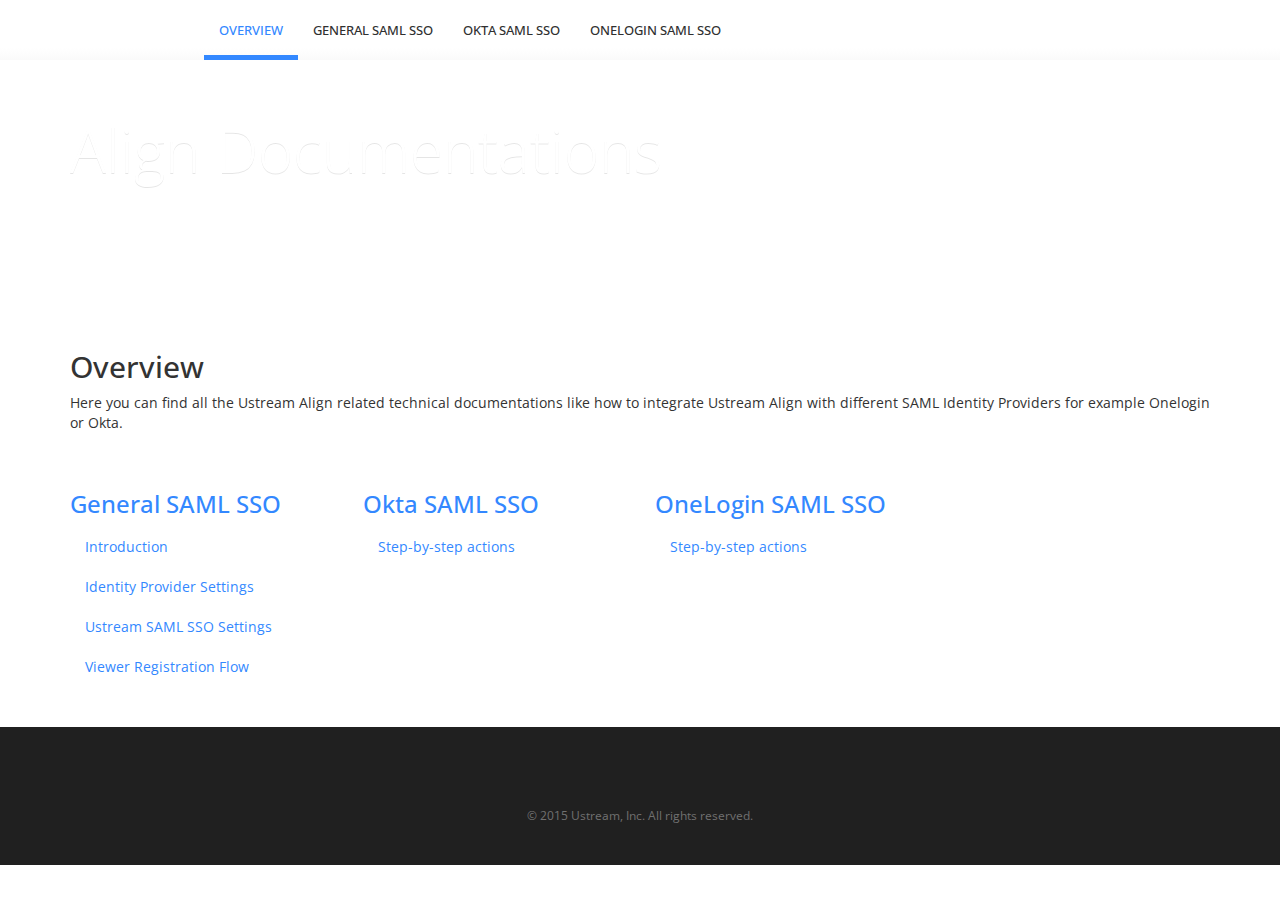
==== index.html @ 25894f73 "index page" ====
<!doctype html>
<html>
<head>
	<title>Overview - Ustream Align Documentations</title>
	<link rel="shortcut icon" href="http://static-cdn1.ustream.tv/images/favicon.ico" />
	<meta charset="utf-8">
	<link href='http://fonts.googleapis.com/css?family=Open+Sans:400,600,700,300' rel='stylesheet' type='text/css'>
	<link rel="stylesheet" href="css/bootstrap.css" title="" type="text/css" media="screen">
	<link rel="stylesheet" href="css/bootstrap-theme.css" title="" type="text/css" media="screen">
	<link rel="stylesheet" href="css/bootstrap-docs.css" title="" type="text/css" media="screen">
	<link rel="stylesheet" href="css/apidocs.css" title="" type="text/css" media="screen">
</head>
<body data-spy="scroll" data-target=".bs-docs-sidebar">
<header class="navbar navbar-static-top bs-docs-nav" id="top" role="banner">
  <div class="container bs-docs-container">
    <div class="navbar-header">
          <a href="index.html" class="navbar-brand">Ustream</a>

      <button class="navbar-toggle" type="button" data-toggle="collapse" data-target=".bs-navbar-collapse">
        <span class="sr-only">Toggle navigation</span>
        <span class="icon-bar"></span>
        <span class="icon-bar"></span>
        <span class="icon-bar"></span>
      </button>
    </div>
			<nav class="collapse navbar-collapse bs-navbar-collapse" role="navigation">
				<ul class="nav navbar-nav">
					<li class="active"><a href="index.html">Overview</a></li>
					<li><a href="general.html">General SAML SSO</a></li>
					<li><a href="okta.html">Okta SAML SSO</a></li>
					<li><a href="onelogin.html">OneLogin SAML SSO</a></li>
				</ul>
			</nav>
  </div>
</header>
<div class="bs-docs-header" id="content">
      <div class="container">
        <h1>Align Documentations</h1>
      </div>
</div>
<div class="container" id="content-body">
	<div class="row">
		<div class="col-md-12">
			<h2>Overview</h2>
			<p>Here you can find all the Ustream Align related technical documentations like how to integrate Ustream Align with different SAML Identity Providers for example Onelogin or Okta.</p>
		</div>
	</div>
	<div class="row">
		<div class="col-md-3">
		<h3><a href="general.html">General SAML SSO</a></h3>
		<ul class="nav">
			<li>
				<a href="general.html#introduction">Introduction</a>
			</li>
			<li>
				<a href="general.html#identity_provider_settings">Identity Provider Settings</a>
			</li>
			<li>
				<a href="general.html#ustream_saml_sso_settings">Ustream SAML SSO Settings</a>
			</li>
			<li>
				<a href="general.html#viewer_registration_flow">Viewer Registration Flow</a>
			</li>
		</ul>
		</div>
		<div class="col-md-3">
		<h3><a href="okta.html">Okta SAML SSO</a></h3>
		<ul class="nav">
			<li>
				<a href="okta.html#step-by-step_actions">Step-by-step actions</a>
			</li>
		</ul>
		</div>

		<div class="col-md-3">
			<h3><a href="onelogin.html">OneLogin SAML SSO</a></h3>
			<ul class="nav">
				<li>
				<a href="onelogin.html#step-by-step_actions">Step-by-step actions</a>
			</li>
			</ul>
		</div>
	</div>
</div>
<footer>
	<p class="footer-tagline">USTREAM You're on!</p>
	<p class="footer-copy">© 2015 Ustream, Inc. All rights reserved.</p>
</footer>
	<script type="text/javascript" src="http://code.jquery.com/jquery-2.1.0.min.js"></script>
	<script type="text/javascript" src="js/bootstrap.js"></script>
    <script>
      (function(i,s,o,g,r,a,m){i['GoogleAnalyticsObject']=r;i[r]=i[r]||function(){
      (i[r].q=i[r].q||[]).push(arguments)},i[r].l=1*new Date();a=s.createElement(o),
      m=s.getElementsByTagName(o)[0];a.async=1;a.src=g;m.parentNode.insertBefore(a,m)
      })(window,document,'script','//www.google-analytics.com/analytics.js','ga');

      ga('create', 'UA-1359697-47', 'auto');
      ga('send', 'pageview');

    </script>
</body>
</html>
---- css/apidocs.css ----
html, body {
	font-family: "Open Sans", Helvetica, Arial, sans-serif;
}
header {
	min-height: 60px;
	background-color: #fff;
	background-image:         linear-gradient(top, #fff 80%, #fafafa 100%);
	background-image:        -webkit-gradient(linear, left top, left bottom, color-stop(80%, #fff), color-stop(100%, #fafafa));
	background-image:     -ms-linear-gradient(top, #fff 80%, #fafafa 100%);
	background-image:    -moz-linear-gradient(top, #fff 80%, #fafafa 100%);
	background-image: -webkit-linear-gradient(top, #fff 80%, #fafafa 100%);
	filter: progid:DXImageTransform.Microsoft.gradient( startColorstr='#ffffff', endColorstr='#fafafa',GradientType=0 );
}


header .container .navbar-header {
	margin-left: 15px;
}

.bs-docs-header h1, .bs-docs-header p {
	margin-right: 0;
}

.bs-docs-nav .navbar-brand {
	text-indent: -999px;
	background: url(https://ustvstaticcdn2-a.akamaihd.net/static/v6/images/logo.png);
	display: inline-block;
	width: 124px;
	height: 24px;
	padding: 0;
	margin-top: 18px;
	margin-right: 10px;
}

.bs-docs-nav .navbar-brand + span {
	line-height: 58px;
	display: block;
	heightheight: 60px;
	width: 520px;
	/* margin-left: -40px; */
	font-weight: 300;
	font-size: 31px;
	color: #3388ff;
}

.navbar-nav > li > a {
	padding-top: 0;
	padding-bottom: 0;
	line-height: 60px;
	height: 60px;
	font-weight: 600;
	font-size: 13px;
	text-transform: uppercase;
}

.bs-docs-nav .navbar-nav>li>a {
	color: #303030;
}

.bs-docs-nav .navbar-nav>.active>a {
	color: #3388ff;
	border-bottom: 5px solid #3388ff;
	background-color: transparent;
}

.bs-docs-nav .navbar-nav>li>a:hover,
.bs-docs-nav .navbar-nav>li.active>a:hover {
	color: #3388ff;
	background-color: transparent;
}

.bs-docs-sidebar .nav>.active>a, .bs-docs-sidebar .nav>.active:hover>a, .bs-docs-sidebar .nav>.active:focus>a {
	font-weight: 400;
}

#content-body .nav > li > a:hover, #content-body .nav > li > a:focus {
	background: none;
	text-decoration: underline;
}

.bs-docs-header {
	background: url(http://static-cdn2.ustream.tv/static/v6/images/static/webinarlp-heading:13926332991.jpg);
}

.bs-docs-header h1 {
	font-weight: 300;
}

h3 + table td:first-child,
h3 + p + table td:first-child,
h4 + table td:first-child,
h4 + p + table td:first-child {
	background: #f0f0f0;
}

th {
	font-size: smaller;
	text-transform: uppercase;
}

h3 + table {
	border-bottom: 1px solid rgb(221,221,221);
}

h2, h3, h4, h5 {
	margin-top: 2em;
}

pre, table.table {
	margin-bottom: 2em;
}

td > table.table {
	margin-bottom: 0;
}

h5 {
	font-weight: 600;
}

ul.bs-docs-sidenav > li {
	white-space: nowrap;
}

footer {
	background: #202020;
	overflow: hidden;
	margin-top: 40px
}

.footer-tagline {
	background: url(http://ustvstaticcdn2-a.akamaihd.net/static/v6/images/superfooter.png) no-repeat center top;
	text-indent: -9999px;
	margin-top: 40px;
	height: 30px;
}

.footer-copy {
	color: #707070;
	text-align: center;
	font-size: 12px;
	margin-bottom: 40px;
}

td.verb {
	width: 1%;
	font-weight: bold;
}
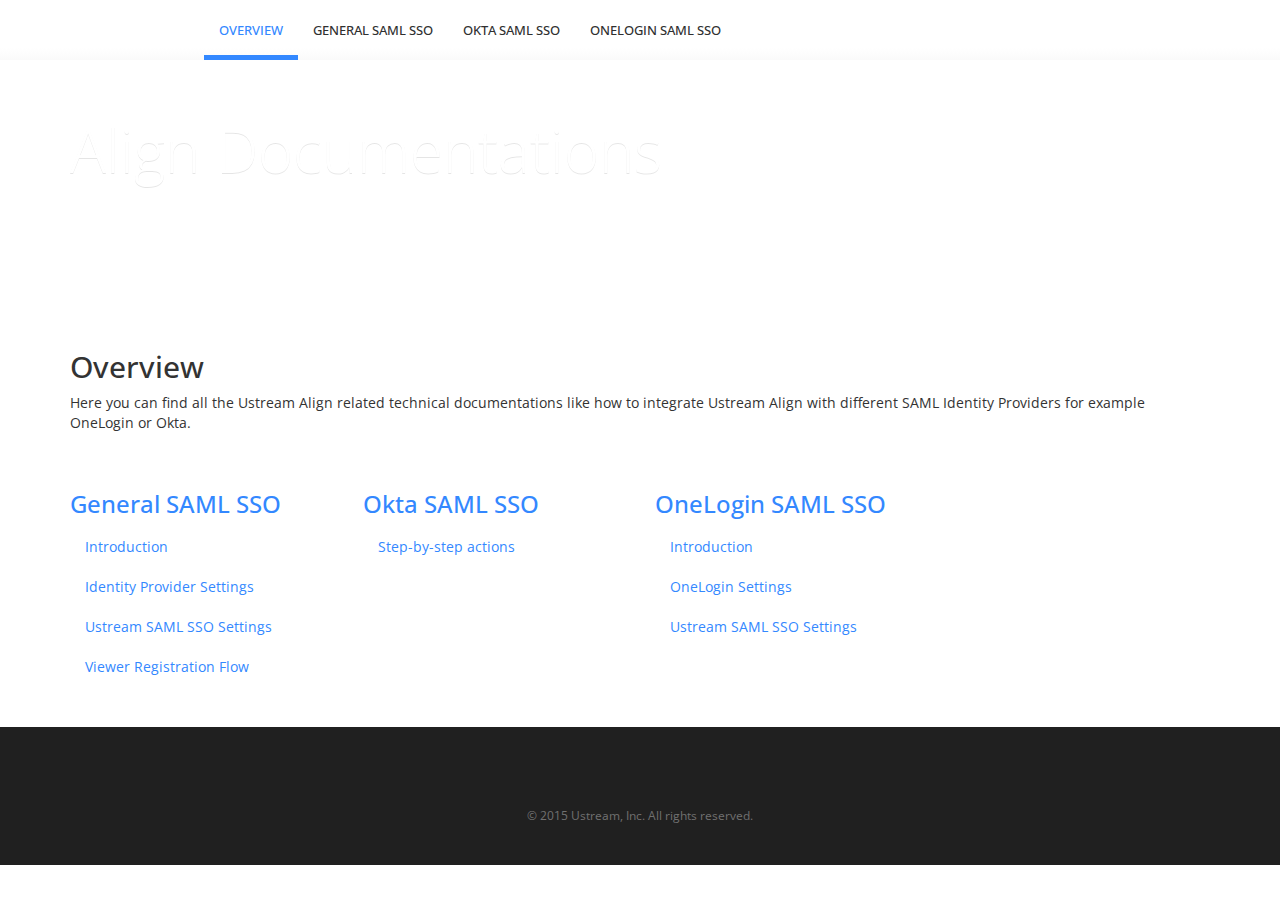
==== commit 8b351cae: "Initial Onelogin documentation page + images" ====
--- a/index.html
+++ b/index.html
@@ -42,7 +42,7 @@
 	<div class="row">
 		<div class="col-md-12">
 			<h2>Overview</h2>
-			<p>Here you can find all the Ustream Align related technical documentations like how to integrate Ustream Align with different SAML Identity Providers for example Onelogin or Okta.</p>
+			<p>Here you can find all the Ustream Align related technical documentations like how to integrate Ustream Align with different SAML Identity Providers for example OneLogin or Okta.</p>
 		</div>
 	</div>
 	<div class="row">
@@ -76,7 +76,9 @@
 			<h3><a href="onelogin.html">OneLogin SAML SSO</a></h3>
 			<ul class="nav">
 				<li>
-				<a href="onelogin.html#step-by-step_actions">Step-by-step actions</a>
+				<a href="onelogin.html#introduction">Introduction</a>
+				<a href="onelogin.html#onelogin_settings">OneLogin Settings</a>
+				<a href="onelogin.html#ustream_saml_sso_settings">Ustream SAML SSO Settings</a>
 			</li>
 			</ul>
 		</div>
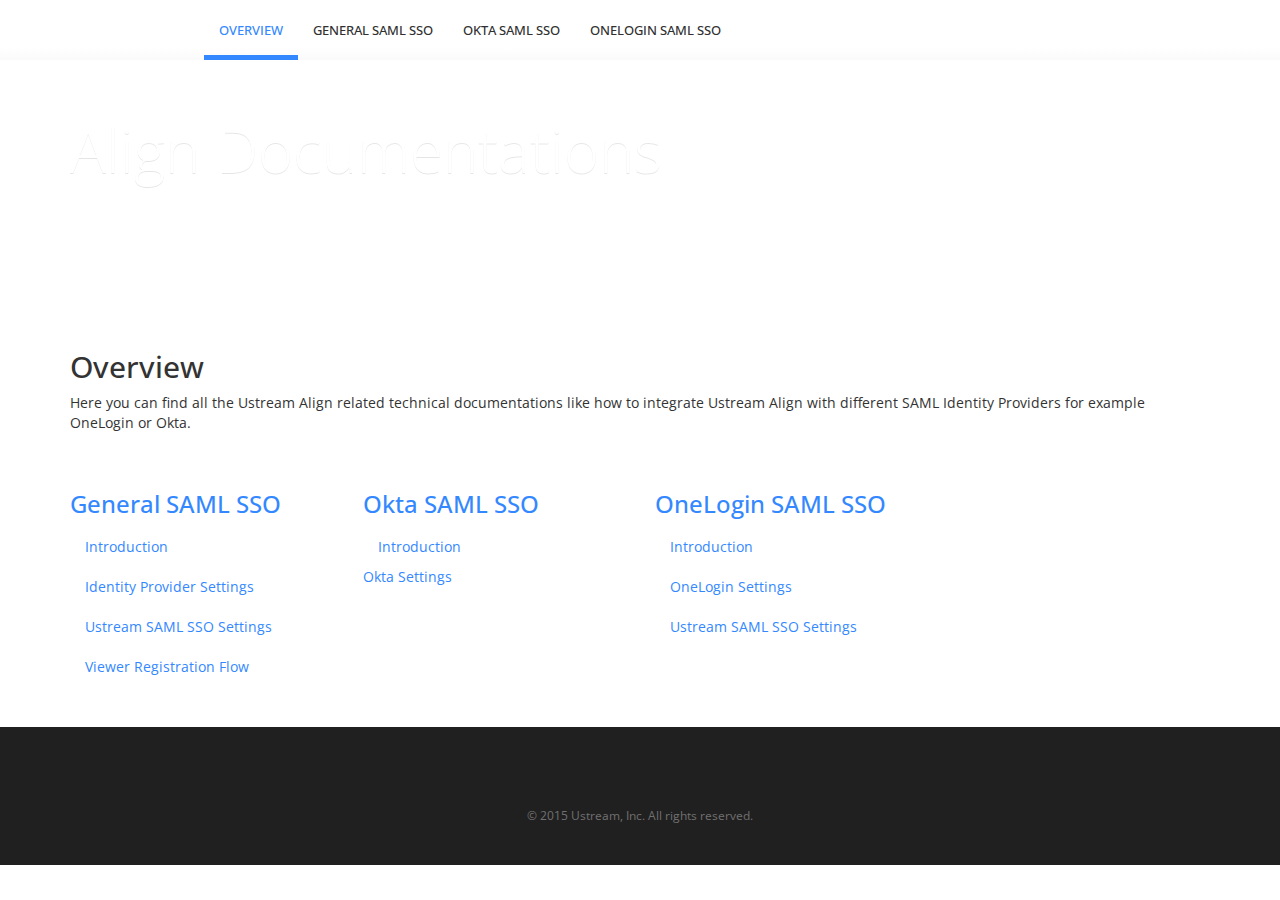
==== commit 256fdbd0: "Index page navigation links update" ====
--- a/index.html
+++ b/index.html
@@ -67,7 +67,8 @@
 		<h3><a href="okta.html">Okta SAML SSO</a></h3>
 		<ul class="nav">
 			<li>
-				<a href="okta.html#step-by-step_actions">Step-by-step actions</a>
+				<a href="okta.html#introduction">Introduction</a></li>
+				<a href="okta.html#okta_settings">Okta Settings</a>
 			</li>
 		</ul>
 		</div>
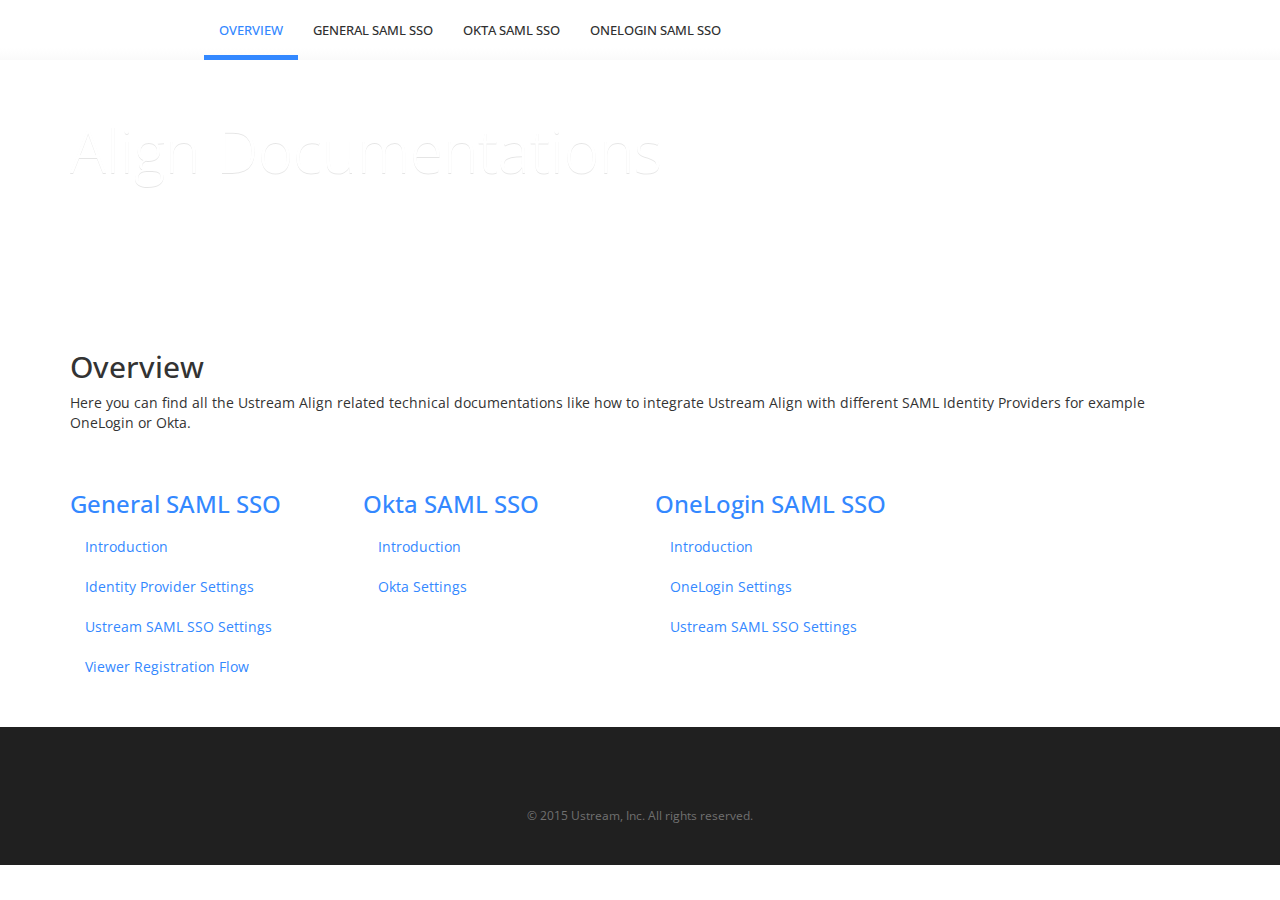
==== commit 23b297af: "Typo fix" ====
--- a/index.html
+++ b/index.html
@@ -67,7 +67,7 @@
 		<h3><a href="okta.html">Okta SAML SSO</a></h3>
 		<ul class="nav">
 			<li>
-				<a href="okta.html#introduction">Introduction</a></li>
+				<a href="okta.html#introduction">Introduction</a>
 				<a href="okta.html#okta_settings">Okta Settings</a>
 			</li>
 		</ul>
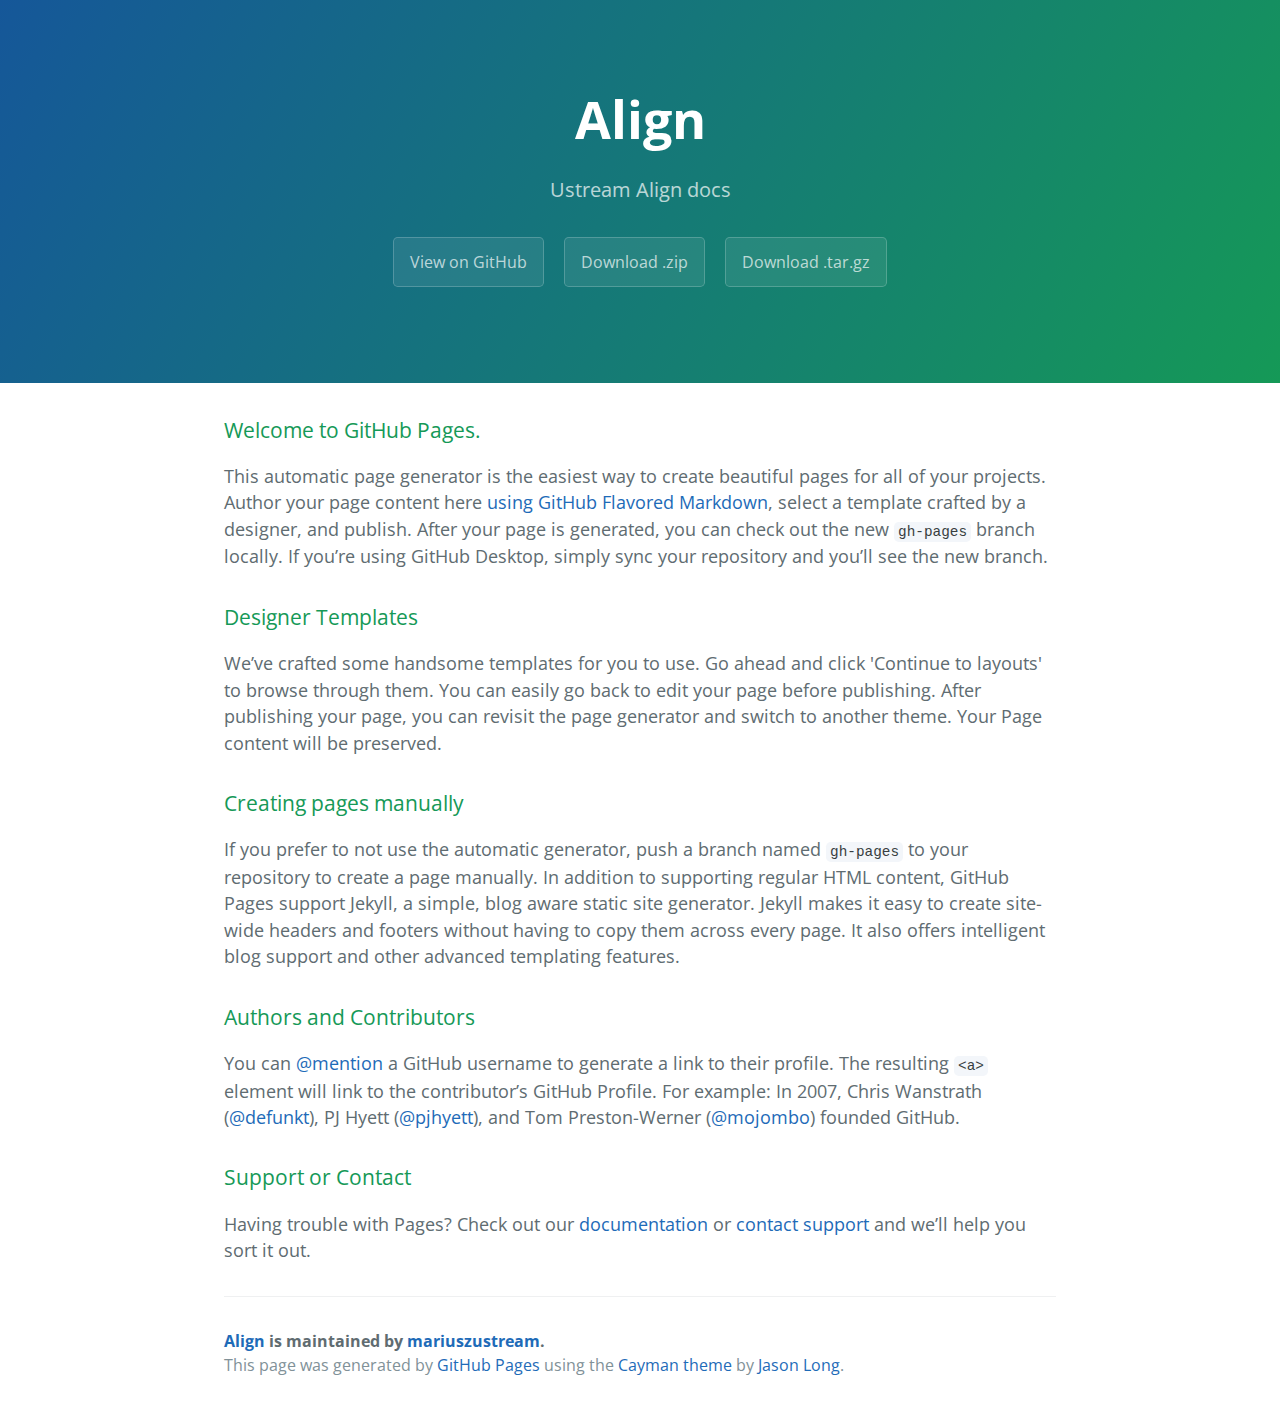
==== commit ca8f118f: "Create gh-pages branch via GitHub" ====
--- a/index.html
+++ b/index.html
@@ -1,106 +1,57 @@
-<!doctype html>
-<html>
-<head>
-	<title>Overview - Ustream Align Documentations</title>
-	<link rel="shortcut icon" href="http://static-cdn1.ustream.tv/images/favicon.ico" />
-	<meta charset="utf-8">
-	<link href='http://fonts.googleapis.com/css?family=Open+Sans:400,600,700,300' rel='stylesheet' type='text/css'>
-	<link rel="stylesheet" href="css/bootstrap.css" title="" type="text/css" media="screen">
-	<link rel="stylesheet" href="css/bootstrap-theme.css" title="" type="text/css" media="screen">
-	<link rel="stylesheet" href="css/bootstrap-docs.css" title="" type="text/css" media="screen">
-	<link rel="stylesheet" href="css/apidocs.css" title="" type="text/css" media="screen">
-</head>
-<body data-spy="scroll" data-target=".bs-docs-sidebar">
-<header class="navbar navbar-static-top bs-docs-nav" id="top" role="banner">
-  <div class="container bs-docs-container">
-    <div class="navbar-header">
-          <a href="index.html" class="navbar-brand">Ustream</a>
+<!DOCTYPE html>
+<html lang="en-us">
+  <head>
+    <meta charset="UTF-8">
+    <title>Align by mariuszustream</title>
+    <meta name="viewport" content="width=device-width, initial-scale=1">
+    <link rel="stylesheet" type="text/css" href="stylesheets/normalize.css" media="screen">
+    <link href='https://fonts.googleapis.com/css?family=Open+Sans:400,700' rel='stylesheet' type='text/css'>
+    <link rel="stylesheet" type="text/css" href="stylesheets/stylesheet.css" media="screen">
+    <link rel="stylesheet" type="text/css" href="stylesheets/github-light.css" media="screen">
+  </head>
+  <body>
+    <section class="page-header">
+      <h1 class="project-name">Align</h1>
+      <h2 class="project-tagline">Ustream Align docs</h2>
+      <a href="https://github.com/mariuszustream/align" class="btn">View on GitHub</a>
+      <a href="https://github.com/mariuszustream/align/zipball/master" class="btn">Download .zip</a>
+      <a href="https://github.com/mariuszustream/align/tarball/master" class="btn">Download .tar.gz</a>
+    </section>
 
-      <button class="navbar-toggle" type="button" data-toggle="collapse" data-target=".bs-navbar-collapse">
-        <span class="sr-only">Toggle navigation</span>
-        <span class="icon-bar"></span>
-        <span class="icon-bar"></span>
-        <span class="icon-bar"></span>
-      </button>
-    </div>
-			<nav class="collapse navbar-collapse bs-navbar-collapse" role="navigation">
-				<ul class="nav navbar-nav">
-					<li class="active"><a href="index.html">Overview</a></li>
-					<li><a href="general.html">General SAML SSO</a></li>
-					<li><a href="okta.html">Okta SAML SSO</a></li>
-					<li><a href="onelogin.html">OneLogin SAML SSO</a></li>
-				</ul>
-			</nav>
-  </div>
-</header>
-<div class="bs-docs-header" id="content">
-      <div class="container">
-        <h1>Align Documentations</h1>
-      </div>
-</div>
-<div class="container" id="content-body">
-	<div class="row">
-		<div class="col-md-12">
-			<h2>Overview</h2>
-			<p>Here you can find all the Ustream Align related technical documentations like how to integrate Ustream Align with different SAML Identity Providers for example OneLogin or Okta.</p>
-		</div>
-	</div>
-	<div class="row">
-		<div class="col-md-3">
-		<h3><a href="general.html">General SAML SSO</a></h3>
-		<ul class="nav">
-			<li>
-				<a href="general.html#introduction">Introduction</a>
-			</li>
-			<li>
-				<a href="general.html#identity_provider_settings">Identity Provider Settings</a>
-			</li>
-			<li>
-				<a href="general.html#ustream_saml_sso_settings">Ustream SAML SSO Settings</a>
-			</li>
-			<li>
-				<a href="general.html#viewer_registration_flow">Viewer Registration Flow</a>
-			</li>
-		</ul>
-		</div>
-		<div class="col-md-3">
-		<h3><a href="okta.html">Okta SAML SSO</a></h3>
-		<ul class="nav">
-			<li>
-				<a href="okta.html#introduction">Introduction</a>
-				<a href="okta.html#okta_settings">Okta Settings</a>
-			</li>
-		</ul>
-		</div>
+    <section class="main-content">
+      <h3>
+<a id="welcome-to-github-pages" class="anchor" href="#welcome-to-github-pages" aria-hidden="true"><span class="octicon octicon-link"></span></a>Welcome to GitHub Pages.</h3>
 
-		<div class="col-md-3">
-			<h3><a href="onelogin.html">OneLogin SAML SSO</a></h3>
-			<ul class="nav">
-				<li>
-				<a href="onelogin.html#introduction">Introduction</a>
-				<a href="onelogin.html#onelogin_settings">OneLogin Settings</a>
-				<a href="onelogin.html#ustream_saml_sso_settings">Ustream SAML SSO Settings</a>
-			</li>
-			</ul>
-		</div>
-	</div>
-</div>
-<footer>
-	<p class="footer-tagline">USTREAM You're on!</p>
-	<p class="footer-copy">© 2015 Ustream, Inc. All rights reserved.</p>
-</footer>
-	<script type="text/javascript" src="http://code.jquery.com/jquery-2.1.0.min.js"></script>
-	<script type="text/javascript" src="js/bootstrap.js"></script>
-    <script>
-      (function(i,s,o,g,r,a,m){i['GoogleAnalyticsObject']=r;i[r]=i[r]||function(){
-      (i[r].q=i[r].q||[]).push(arguments)},i[r].l=1*new Date();a=s.createElement(o),
-      m=s.getElementsByTagName(o)[0];a.async=1;a.src=g;m.parentNode.insertBefore(a,m)
-      })(window,document,'script','//www.google-analytics.com/analytics.js','ga');
+<p>This automatic page generator is the easiest way to create beautiful pages for all of your projects. Author your page content here <a href="https://guides.github.com/features/mastering-markdown/">using GitHub Flavored Markdown</a>, select a template crafted by a designer, and publish. After your page is generated, you can check out the new <code>gh-pages</code> branch locally. If you’re using GitHub Desktop, simply sync your repository and you’ll see the new branch.</p>
 
-      ga('create', 'UA-1359697-47', 'auto');
-      ga('send', 'pageview');
+<h3>
+<a id="designer-templates" class="anchor" href="#designer-templates" aria-hidden="true"><span class="octicon octicon-link"></span></a>Designer Templates</h3>
 
-    </script>
-</body>
+<p>We’ve crafted some handsome templates for you to use. Go ahead and click 'Continue to layouts' to browse through them. You can easily go back to edit your page before publishing. After publishing your page, you can revisit the page generator and switch to another theme. Your Page content will be preserved.</p>
+
+<h3>
+<a id="creating-pages-manually" class="anchor" href="#creating-pages-manually" aria-hidden="true"><span class="octicon octicon-link"></span></a>Creating pages manually</h3>
+
+<p>If you prefer to not use the automatic generator, push a branch named <code>gh-pages</code> to your repository to create a page manually. In addition to supporting regular HTML content, GitHub Pages support Jekyll, a simple, blog aware static site generator. Jekyll makes it easy to create site-wide headers and footers without having to copy them across every page. It also offers intelligent blog support and other advanced templating features.</p>
+
+<h3>
+<a id="authors-and-contributors" class="anchor" href="#authors-and-contributors" aria-hidden="true"><span class="octicon octicon-link"></span></a>Authors and Contributors</h3>
+
+<p>You can <a href="https://github.com/blog/821" class="user-mention">@mention</a> a GitHub username to generate a link to their profile. The resulting <code>&lt;a&gt;</code> element will link to the contributor’s GitHub Profile. For example: In 2007, Chris Wanstrath (<a href="https://github.com/defunkt" class="user-mention">@defunkt</a>), PJ Hyett (<a href="https://github.com/pjhyett" class="user-mention">@pjhyett</a>), and Tom Preston-Werner (<a href="https://github.com/mojombo" class="user-mention">@mojombo</a>) founded GitHub.</p>
+
+<h3>
+<a id="support-or-contact" class="anchor" href="#support-or-contact" aria-hidden="true"><span class="octicon octicon-link"></span></a>Support or Contact</h3>
+
+<p>Having trouble with Pages? Check out our <a href="https://help.github.com/pages">documentation</a> or <a href="https://github.com/contact">contact support</a> and we’ll help you sort it out.</p>
+
+      <footer class="site-footer">
+        <span class="site-footer-owner"><a href="https://github.com/mariuszustream/align">Align</a> is maintained by <a href="https://github.com/mariuszustream">mariuszustream</a>.</span>
+
+        <span class="site-footer-credits">This page was generated by <a href="https://pages.github.com">GitHub Pages</a> using the <a href="https://github.com/jasonlong/cayman-theme">Cayman theme</a> by <a href="https://twitter.com/jasonlong">Jason Long</a>.</span>
+      </footer>
+
+    </section>
+
+  
+  </body>
 </html>
-
--- a/stylesheets/stylesheet.css
+++ b/stylesheets/stylesheet.css
@@ -0,0 +1,245 @@
+* {
+  box-sizing: border-box; }
+
+body {
+  padding: 0;
+  margin: 0;
+  font-family: "Open Sans", "Helvetica Neue", Helvetica, Arial, sans-serif;
+  font-size: 16px;
+  line-height: 1.5;
+  color: #606c71; }
+
+a {
+  color: #1e6bb8;
+  text-decoration: none; }
+  a:hover {
+    text-decoration: underline; }
+
+.btn {
+  display: inline-block;
+  margin-bottom: 1rem;
+  color: rgba(255, 255, 255, 0.7);
+  background-color: rgba(255, 255, 255, 0.08);
+  border-color: rgba(255, 255, 255, 0.2);
+  border-style: solid;
+  border-width: 1px;
+  border-radius: 0.3rem;
+  transition: color 0.2s, background-color 0.2s, border-color 0.2s; }
+  .btn + .btn {
+    margin-left: 1rem; }
+
+.btn:hover {
+  color: rgba(255, 255, 255, 0.8);
+  text-decoration: none;
+  background-color: rgba(255, 255, 255, 0.2);
+  border-color: rgba(255, 255, 255, 0.3); }
+
+@media screen and (min-width: 64em) {
+  .btn {
+    padding: 0.75rem 1rem; } }
+
+@media screen and (min-width: 42em) and (max-width: 64em) {
+  .btn {
+    padding: 0.6rem 0.9rem;
+    font-size: 0.9rem; } }
+
+@media screen and (max-width: 42em) {
+  .btn {
+    display: block;
+    width: 100%;
+    padding: 0.75rem;
+    font-size: 0.9rem; }
+    .btn + .btn {
+      margin-top: 1rem;
+      margin-left: 0; } }
+
+.page-header {
+  color: #fff;
+  text-align: center;
+  background-color: #159957;
+  background-image: linear-gradient(120deg, #155799, #159957); }
+
+@media screen and (min-width: 64em) {
+  .page-header {
+    padding: 5rem 6rem; } }
+
+@media screen and (min-width: 42em) and (max-width: 64em) {
+  .page-header {
+    padding: 3rem 4rem; } }
+
+@media screen and (max-width: 42em) {
+  .page-header {
+    padding: 2rem 1rem; } }
+
+.project-name {
+  margin-top: 0;
+  margin-bottom: 0.1rem; }
+
+@media screen and (min-width: 64em) {
+  .project-name {
+    font-size: 3.25rem; } }
+
+@media screen and (min-width: 42em) and (max-width: 64em) {
+  .project-name {
+    font-size: 2.25rem; } }
+
+@media screen and (max-width: 42em) {
+  .project-name {
+    font-size: 1.75rem; } }
+
+.project-tagline {
+  margin-bottom: 2rem;
+  font-weight: normal;
+  opacity: 0.7; }
+
+@media screen and (min-width: 64em) {
+  .project-tagline {
+    font-size: 1.25rem; } }
+
+@media screen and (min-width: 42em) and (max-width: 64em) {
+  .project-tagline {
+    font-size: 1.15rem; } }
+
+@media screen and (max-width: 42em) {
+  .project-tagline {
+    font-size: 1rem; } }
+
+.main-content :first-child {
+  margin-top: 0; }
+.main-content img {
+  max-width: 100%; }
+.main-content h1, .main-content h2, .main-content h3, .main-content h4, .main-content h5, .main-content h6 {
+  margin-top: 2rem;
+  margin-bottom: 1rem;
+  font-weight: normal;
+  color: #159957; }
+.main-content p {
+  margin-bottom: 1em; }
+.main-content code {
+  padding: 2px 4px;
+  font-family: Consolas, "Liberation Mono", Menlo, Courier, monospace;
+  font-size: 0.9rem;
+  color: #383e41;
+  background-color: #f3f6fa;
+  border-radius: 0.3rem; }
+.main-content pre {
+  padding: 0.8rem;
+  margin-top: 0;
+  margin-bottom: 1rem;
+  font: 1rem Consolas, "Liberation Mono", Menlo, Courier, monospace;
+  color: #567482;
+  word-wrap: normal;
+  background-color: #f3f6fa;
+  border: solid 1px #dce6f0;
+  border-radius: 0.3rem; }
+  .main-content pre > code {
+    padding: 0;
+    margin: 0;
+    font-size: 0.9rem;
+    color: #567482;
+    word-break: normal;
+    white-space: pre;
+    background: transparent;
+    border: 0; }
+.main-content .highlight {
+  margin-bottom: 1rem; }
+  .main-content .highlight pre {
+    margin-bottom: 0;
+    word-break: normal; }
+.main-content .highlight pre, .main-content pre {
+  padding: 0.8rem;
+  overflow: auto;
+  font-size: 0.9rem;
+  line-height: 1.45;
+  border-radius: 0.3rem; }
+.main-content pre code, .main-content pre tt {
+  display: inline;
+  max-width: initial;
+  padding: 0;
+  margin: 0;
+  overflow: initial;
+  line-height: inherit;
+  word-wrap: normal;
+  background-color: transparent;
+  border: 0; }
+  .main-content pre code:before, .main-content pre code:after, .main-content pre tt:before, .main-content pre tt:after {
+    content: normal; }
+.main-content ul, .main-content ol {
+  margin-top: 0; }
+.main-content blockquote {
+  padding: 0 1rem;
+  margin-left: 0;
+  color: #819198;
+  border-left: 0.3rem solid #dce6f0; }
+  .main-content blockquote > :first-child {
+    margin-top: 0; }
+  .main-content blockquote > :last-child {
+    margin-bottom: 0; }
+.main-content table {
+  display: block;
+  width: 100%;
+  overflow: auto;
+  word-break: normal;
+  word-break: keep-all; }
+  .main-content table th {
+    font-weight: bold; }
+  .main-content table th, .main-content table td {
+    padding: 0.5rem 1rem;
+    border: 1px solid #e9ebec; }
+.main-content dl {
+  padding: 0; }
+  .main-content dl dt {
+    padding: 0;
+    margin-top: 1rem;
+    font-size: 1rem;
+    font-weight: bold; }
+  .main-content dl dd {
+    padding: 0;
+    margin-bottom: 1rem; }
+.main-content hr {
+  height: 2px;
+  padding: 0;
+  margin: 1rem 0;
+  background-color: #eff0f1;
+  border: 0; }
+
+@media screen and (min-width: 64em) {
+  .main-content {
+    max-width: 64rem;
+    padding: 2rem 6rem;
+    margin: 0 auto;
+    font-size: 1.1rem; } }
+
+@media screen and (min-width: 42em) and (max-width: 64em) {
+  .main-content {
+    padding: 2rem 4rem;
+    font-size: 1.1rem; } }
+
+@media screen and (max-width: 42em) {
+  .main-content {
+    padding: 2rem 1rem;
+    font-size: 1rem; } }
+
+.site-footer {
+  padding-top: 2rem;
+  margin-top: 2rem;
+  border-top: solid 1px #eff0f1; }
+
+.site-footer-owner {
+  display: block;
+  font-weight: bold; }
+
+.site-footer-credits {
+  color: #819198; }
+
+@media screen and (min-width: 64em) {
+  .site-footer {
+    font-size: 1rem; } }
+
+@media screen and (min-width: 42em) and (max-width: 64em) {
+  .site-footer {
+    font-size: 1rem; } }
+
+@media screen and (max-width: 42em) {
+  .site-footer {
+    font-size: 0.9rem; } }
--- a/stylesheets/github-light.css
+++ b/stylesheets/github-light.css
@@ -0,0 +1,116 @@
+/*
+   Copyright 2014 GitHub Inc.
+
+   Licensed under the Apache License, Version 2.0 (the "License");
+   you may not use this file except in compliance with the License.
+   You may obtain a copy of the License at
+
+       http://www.apache.org/licenses/LICENSE-2.0
+
+   Unless required by applicable law or agreed to in writing, software
+   distributed under the License is distributed on an "AS IS" BASIS,
+   WITHOUT WARRANTIES OR CONDITIONS OF ANY KIND, either express or implied.
+   See the License for the specific language governing permissions and
+   limitations under the License.
+
+*/
+
+.pl-c /* comment */ {
+  color: #969896;
+}
+
+.pl-c1      /* constant, markup.raw, meta.diff.header, meta.module-reference, meta.property-name, support, support.constant, support.variable, variable.other.constant */,
+.pl-s .pl-v /* string variable */ {
+  color: #0086b3;
+}
+
+.pl-e  /* entity */,
+.pl-en /* entity.name */ {
+  color: #795da3;
+}
+
+.pl-s .pl-s1 /* string source */,
+.pl-smi      /* storage.modifier.import, storage.modifier.package, storage.type.java, variable.other, variable.parameter.function */ {
+  color: #333;
+}
+
+.pl-ent /* entity.name.tag */ {
+  color: #63a35c;
+}
+
+.pl-k /* keyword, storage, storage.type */ {
+  color: #a71d5d;
+}
+
+.pl-pds              /* punctuation.definition.string, string.regexp.character-class */,
+.pl-s                /* string */,
+.pl-s .pl-pse .pl-s1 /* string punctuation.section.embedded source */,
+.pl-sr               /* string.regexp */,
+.pl-sr .pl-cce       /* string.regexp constant.character.escape */,
+.pl-sr .pl-sra       /* string.regexp string.regexp.arbitrary-repitition */,
+.pl-sr .pl-sre       /* string.regexp source.ruby.embedded */ {
+  color: #183691;
+}
+
+.pl-v /* variable */ {
+  color: #ed6a43;
+}
+
+.pl-id /* invalid.deprecated */ {
+  color: #b52a1d;
+}
+
+.pl-ii /* invalid.illegal */ {
+  background-color: #b52a1d;
+  color: #f8f8f8;
+}
+
+.pl-sr .pl-cce /* string.regexp constant.character.escape */ {
+  color: #63a35c;
+  font-weight: bold;
+}
+
+.pl-ml /* markup.list */ {
+  color: #693a17;
+}
+
+.pl-mh        /* markup.heading */,
+.pl-mh .pl-en /* markup.heading entity.name */,
+.pl-ms        /* meta.separator */ {
+  color: #1d3e81;
+  font-weight: bold;
+}
+
+.pl-mq /* markup.quote */ {
+  color: #008080;
+}
+
+.pl-mi /* markup.italic */ {
+  color: #333;
+  font-style: italic;
+}
+
+.pl-mb /* markup.bold */ {
+  color: #333;
+  font-weight: bold;
+}
+
+.pl-md /* markup.deleted, meta.diff.header.from-file */ {
+  background-color: #ffecec;
+  color: #bd2c00;
+}
+
+.pl-mi1 /* markup.inserted, meta.diff.header.to-file */ {
+  background-color: #eaffea;
+  color: #55a532;
+}
+
+.pl-mdr /* meta.diff.range */ {
+  color: #795da3;
+  font-weight: bold;
+}
+
+.pl-mo /* meta.output */ {
+  color: #1d3e81;
+}
+
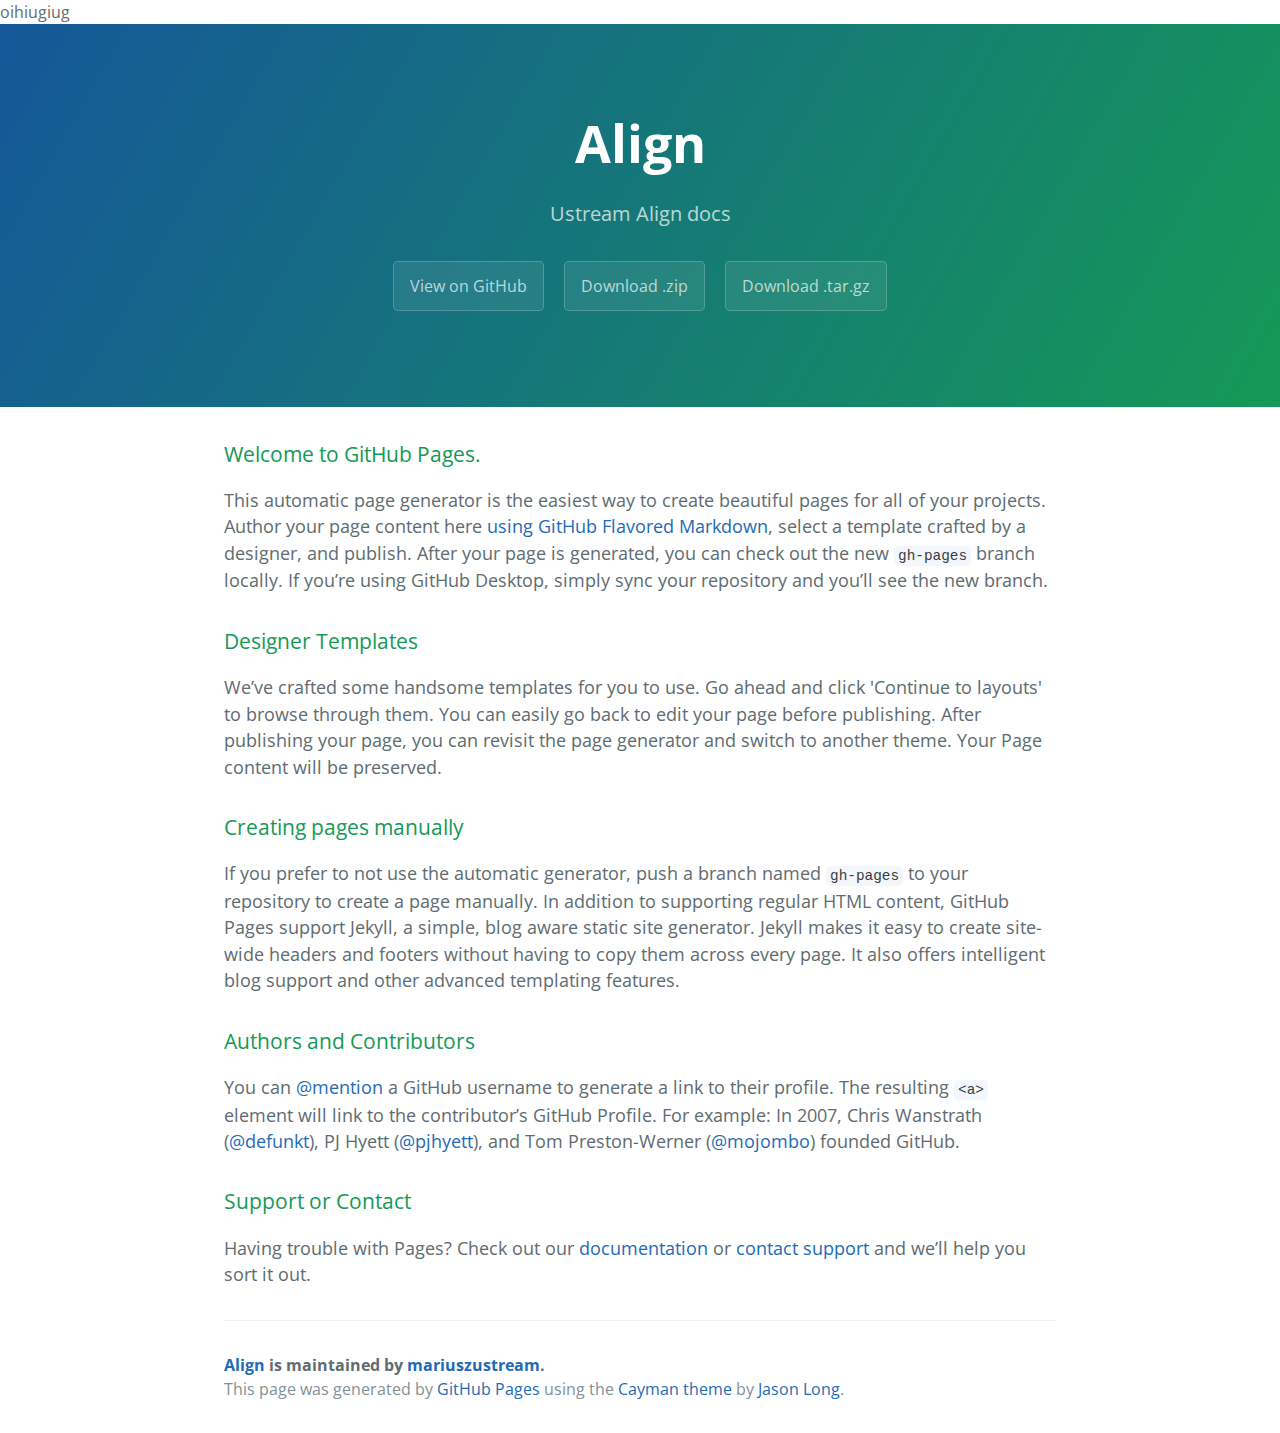
==== commit e927f511: "test" ====
--- a/index.html
+++ b/index.html
@@ -1,5 +1,5 @@
 <!DOCTYPE html>
-<html lang="en-us">
+<html lang="en-us">oihiugiug
   <head>
     <meta charset="UTF-8">
     <title>Align by mariuszustream</title>
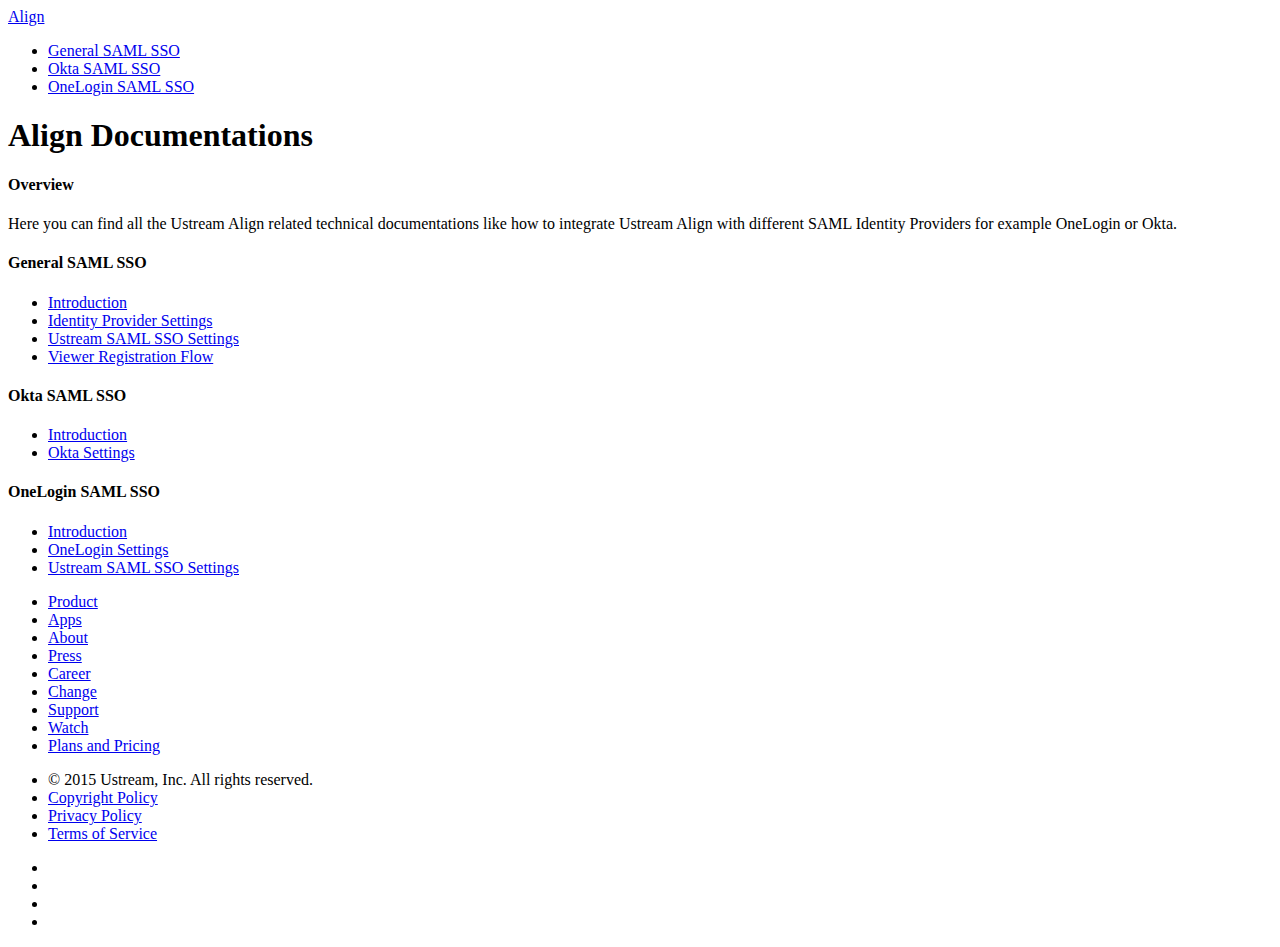
==== commit a6b2974e: "New stuff" ====
--- a/index.html
+++ b/index.html
@@ -1,57 +1,124 @@
-<!DOCTYPE html>
-<html lang="en-us">oihiugiug
-  <head>
-    <meta charset="UTF-8">
-    <title>Align by mariuszustream</title>
-    <meta name="viewport" content="width=device-width, initial-scale=1">
-    <link rel="stylesheet" type="text/css" href="stylesheets/normalize.css" media="screen">
-    <link href='https://fonts.googleapis.com/css?family=Open+Sans:400,700' rel='stylesheet' type='text/css'>
-    <link rel="stylesheet" type="text/css" href="stylesheets/stylesheet.css" media="screen">
-    <link rel="stylesheet" type="text/css" href="stylesheets/github-light.css" media="screen">
-  </head>
-  <body>
-    <section class="page-header">
-      <h1 class="project-name">Align</h1>
-      <h2 class="project-tagline">Ustream Align docs</h2>
-      <a href="https://github.com/mariuszustream/align" class="btn">View on GitHub</a>
-      <a href="https://github.com/mariuszustream/align/zipball/master" class="btn">Download .zip</a>
-      <a href="https://github.com/mariuszustream/align/tarball/master" class="btn">Download .tar.gz</a>
-    </section>
+<!doctype html>
+<html>
+<head>
+	<title>Player API - Ustream Enterprise Broadcasting API Documentation</title>
+	<link rel="shortcut icon" href="http://static-cdn1.ustream.tv/images/favicon.ico" />
+	<meta charset="utf-8">
+	<meta name="viewport" content="width=device-width, initial-scale=1">
+	<meta http-equiv="X-UA-Compatible" content="IE=edge,chrome=1">
+	<meta name="robots" content="index, follow">
+	<link href='http://fonts.googleapis.com/css?family=Open+Sans:400,600,700,300' rel='stylesheet' type='text/css'>
+	<link rel="stylesheet" href="http://static-cdn2.ustream.tv/v5/css/reset.css" type="text/css" media="screen">
+    <link rel="stylesheet" href="https://ustvstaticcdn2-a.akamaihd.net/packed/snorky_all.css" type="text/css" media="screen">
+	<link rel="stylesheet" href="http://richardgazdik.github.io/api-docs/css/apidocs.css" type="text/css" media="screen">
+</head>
 
-    <section class="main-content">
-      <h3>
-<a id="welcome-to-github-pages" class="anchor" href="#welcome-to-github-pages" aria-hidden="true"><span class="octicon octicon-link"></span></a>Welcome to GitHub Pages.</h3>
+<body id="developers-category-home">
+	<nav class="skin-transparent">
+		<div class="wrapper-960">
+			<div class="nav-toggle">
+				<span class="bar"></span>
+				<span class="bar"></span>
+				<span class="bar"></span>
+			</div>
+			<a class="ustream-logo" href="/"><span>Align</span></a>
+			<ul class="nav">
+				<li><a href="general.html">General SAML SSO</a></li>
+				<li><a href="okta.html">Okta SAML SSO</a></li>
+				<li><a href="onelogin.html">OneLogin SAML SSO</a></li>
+			</ul>
+		</div>
+	</nav>
+	<header class="hero small fill-grad1">
+		<div class="wrapper-960">
+			<h1>Align Documentations</h1>
+		</div>
+	</header>
+	<main>
+		<div class="wrapper-960 center gutter-20">
+			<article class="row">
+				<div class="column column-12">
+					<div class="panel">
+						<h4>Overview</h4>
+						<p>Here you can find all the Ustream Align related technical documentations like how to integrate Ustream Align with different SAML Identity Providers for example OneLogin or Okta.</p>
+					</div>
+				</div>
+				<div class="column column-4">
+					<div class="panel">
+						<h4>General SAML SSO</h4>
+						<ul>
+							<li><a href="general.html#introduction">Introduction</a></li>
+							<li><a href="general.html#identity_provider_settings">Identity Provider Settings</a></li>
+							<li><a href="general.html#ustream_saml_sso_settings">Ustream SAML SSO Settings</a></li>
+							<li><a href="general.html#viewer_registration_flow">Viewer Registration Flow</a></li>
+						</ul>
+					</div>
+				</div>
+				<div class="column column-4">
+					<div class="panel">
+						<h4>Okta SAML SSO</h4>
+						<ul>
+							<li><a href="okta.html#introduction">Introduction</a></li>
+							<li><a href="okta.html#okta_settings">Okta Settings</a></li>
+						</ul>
+					</div>
+				</div>
+				<div class="column column-4">
+					<div class="panel">
+						<h4>OneLogin SAML SSO</h4>
+						<ul>
+							<li><a href="onelogin.html#introduction">Introduction</a></li>
+							<li><a href="onelogin.html#onelogin_settings">OneLogin Settings</a></li>
+							<li><a href="onelogin.html#ustream_saml_sso_settings">Ustream SAML SSO Settings</a></li>
+						</ul>
+					</div>
+				</div>
+			</article>
+		</div>
+	</main>
 
-<p>This automatic page generator is the easiest way to create beautiful pages for all of your projects. Author your page content here <a href="https://guides.github.com/features/mastering-markdown/">using GitHub Flavored Markdown</a>, select a template crafted by a designer, and publish. After your page is generated, you can check out the new <code>gh-pages</code> branch locally. If you’re using GitHub Desktop, simply sync your repository and you’ll see the new branch.</p>
+	<footer>
+		<div class='wrapper-960'>
+			<ul class="footer-nav clear">
+				<li><a href='#'>Product</a></li>
+				<li><a href='#'>Apps</a></li>
+				<li><a href='#'>About</a></li>
+				<li><a href='#'>Press</a></li>
+				<li><a href='#'>Career</a></li>
+				<li><a href='#'>Change</a></li>
+				<li><a href='#'>Support</a></li>
+				<li><a href='#'>Watch</a></li>
+				<li><a href='#'>Plans and Pricing</a></li>
+			</ul>
+			<ul class='footer-copy clear'>
+				<li><span class='copyright'>© 2015 Ustream, Inc. All rights reserved.</span></li>
+				<li><a href='#'>Copyright Policy</a></li>
+				<li><a href='#'>Privacy Policy</a></li>
+				<li><a href='#'>Terms of Service</a></li>
+			</ul>
+			<ul class='social clear'>
+				<li><a href='http://www.facebook.com/ustream'><i class="glyphicon icon-facebook"></i></a></li>
+				<li><a href='http://twitter.com/ustream'><i class="glyphicon icon-twitter"></i></a></li>
+				<li><a href='https://www.linkedin.com/company/ustream-inc'><i class="glyphicon icon-linkedin"></i></a></li>
+				<li><a href='https://plus.google.com/+UstreamTv2007' rel='publisher'><i class="glyphicon icon-google-plus"></i></a></li>
+			</ul>
+		</div>
+	</footer>
 
-<h3>
-<a id="designer-templates" class="anchor" href="#designer-templates" aria-hidden="true"><span class="octicon octicon-link"></span></a>Designer Templates</h3>
+	<script type="text/javascript" src="http://code.jquery.com/jquery-2.1.0.min.js"></script>
+	<script src="http://10.220.9.224/js/highlight.pack.js"></script>
+	<script src="http://10.220.9.224/js/apidocs.js"></script>
+	<script>
+		(function(i,s,o,g,r,a,m){i['GoogleAnalyticsObject']=r;i[r]=i[r]||function(){
+			(i[r].q=i[r].q||[]).push(arguments)},i[r].l=1*new Date();a=s.createElement(o),
+			m=s.getElementsByTagName(o)[0];a.async=1;a.src=g;m.parentNode.insertBefore(a,m)
+		})(window,document,'script','//www.google-analytics.com/analytics.js','ga');
 
-<p>We’ve crafted some handsome templates for you to use. Go ahead and click 'Continue to layouts' to browse through them. You can easily go back to edit your page before publishing. After publishing your page, you can revisit the page generator and switch to another theme. Your Page content will be preserved.</p>
+		ga('create', 'UA-1359697-47', 'auto');
+		ga('send', 'pageview');
 
-<h3>
-<a id="creating-pages-manually" class="anchor" href="#creating-pages-manually" aria-hidden="true"><span class="octicon octicon-link"></span></a>Creating pages manually</h3>
+	</script>
+</body>
+</html>
 
-<p>If you prefer to not use the automatic generator, push a branch named <code>gh-pages</code> to your repository to create a page manually. In addition to supporting regular HTML content, GitHub Pages support Jekyll, a simple, blog aware static site generator. Jekyll makes it easy to create site-wide headers and footers without having to copy them across every page. It also offers intelligent blog support and other advanced templating features.</p>
 
-<h3>
-<a id="authors-and-contributors" class="anchor" href="#authors-and-contributors" aria-hidden="true"><span class="octicon octicon-link"></span></a>Authors and Contributors</h3>
-
-<p>You can <a href="https://github.com/blog/821" class="user-mention">@mention</a> a GitHub username to generate a link to their profile. The resulting <code>&lt;a&gt;</code> element will link to the contributor’s GitHub Profile. For example: In 2007, Chris Wanstrath (<a href="https://github.com/defunkt" class="user-mention">@defunkt</a>), PJ Hyett (<a href="https://github.com/pjhyett" class="user-mention">@pjhyett</a>), and Tom Preston-Werner (<a href="https://github.com/mojombo" class="user-mention">@mojombo</a>) founded GitHub.</p>
-
-<h3>
-<a id="support-or-contact" class="anchor" href="#support-or-contact" aria-hidden="true"><span class="octicon octicon-link"></span></a>Support or Contact</h3>
-
-<p>Having trouble with Pages? Check out our <a href="https://help.github.com/pages">documentation</a> or <a href="https://github.com/contact">contact support</a> and we’ll help you sort it out.</p>
-
-      <footer class="site-footer">
-        <span class="site-footer-owner"><a href="https://github.com/mariuszustream/align">Align</a> is maintained by <a href="https://github.com/mariuszustream">mariuszustream</a>.</span>
-
-        <span class="site-footer-credits">This page was generated by <a href="https://pages.github.com">GitHub Pages</a> using the <a href="https://github.com/jasonlong/cayman-theme">Cayman theme</a> by <a href="https://twitter.com/jasonlong">Jason Long</a>.</span>
-      </footer>
-
-    </section>
-
-  
-  </body>
-</html>
